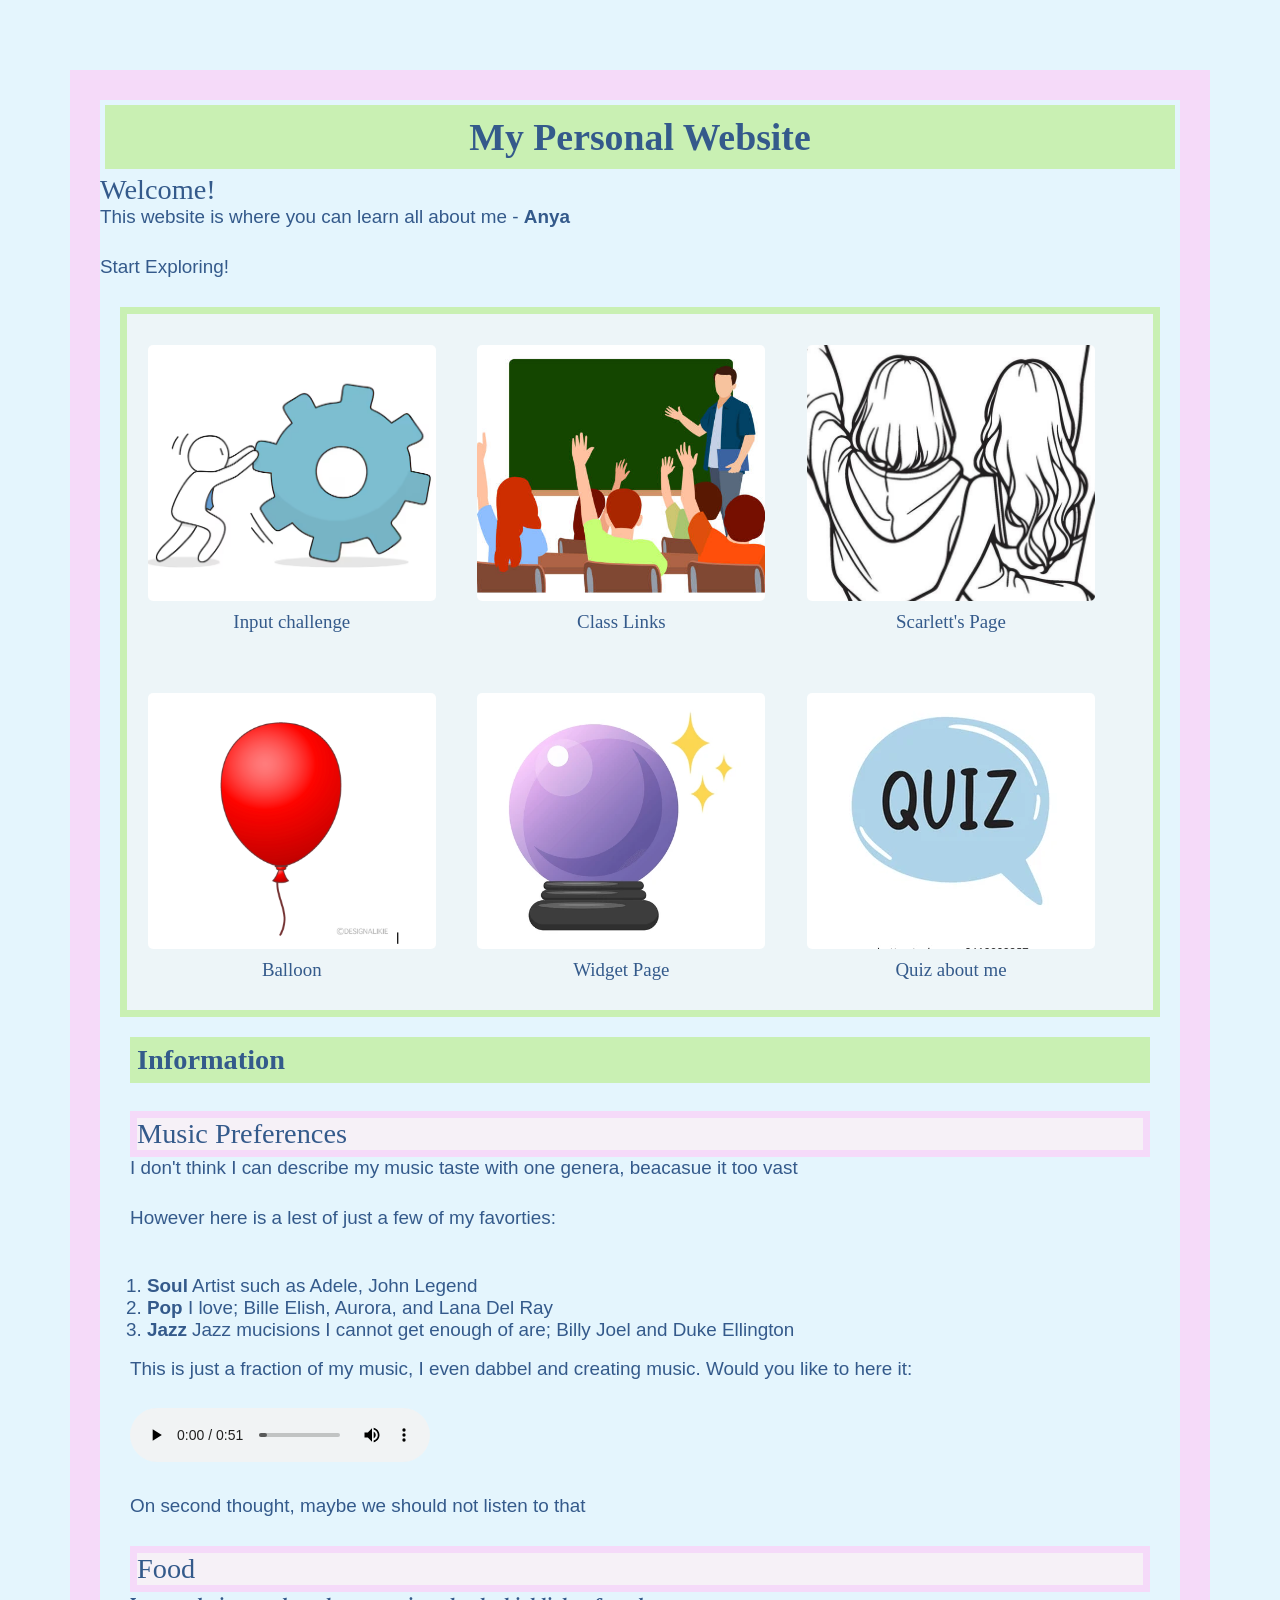
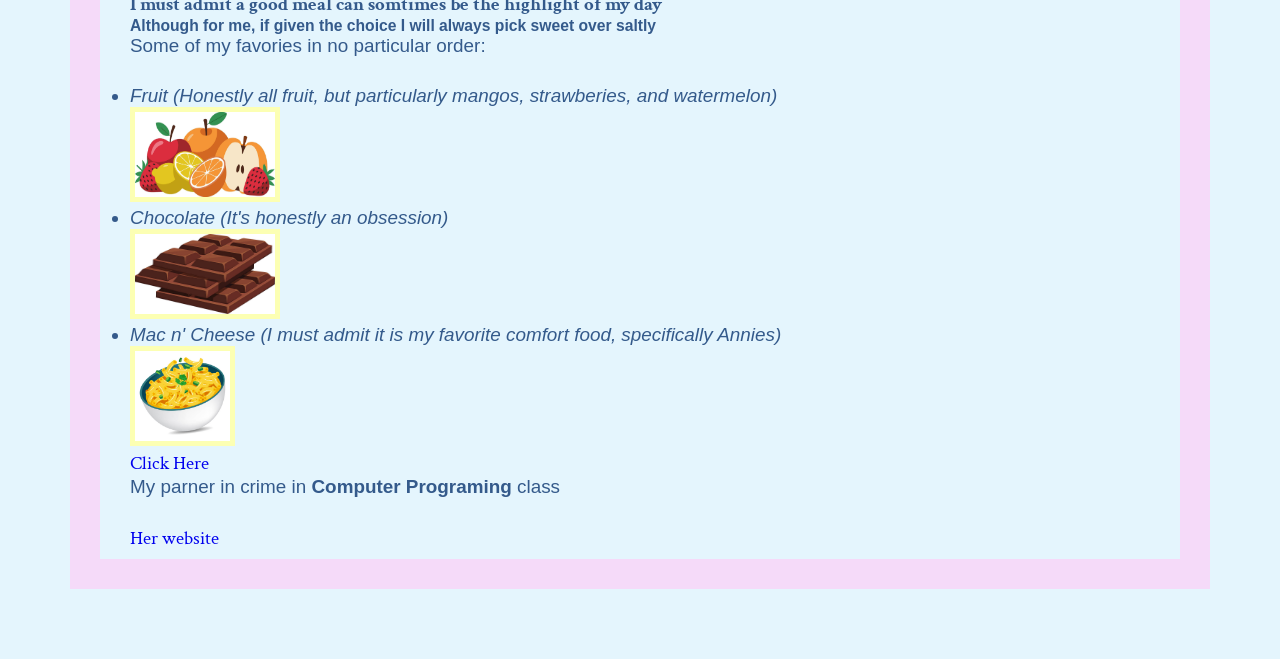
==== index.html @ f0fe185a "yep yep" ====
<!DOCTYPE html>
<html lang="en">

<head>
    <meta charset="UTF-8">
    <meta name="viewport" content="width=device-width, initial-scale=1.0">
    <title>Document</title>
    <link rel="preconnect" href="https://fonts.googleapis.com">
    <link rel="preconnect" href="https://fonts.gstatic.com" crossorigin>
    <link
        href="https://fonts.googleapis.com/css2?family=Crimson+Text:ital,wght@0,400;0,600;0,700;1,400;1,600;1,700&family=Story+Script&display=swap"
        rel="stylesheet">
    <link rel="stylesheet" href="style.css">
</head>

<body>
    <h1 class="header-with-border" style = "text-align: center"; > My Personal Website </h1>
    <h2> Welcome!</h2>
    <p> This website is where you can learn all about me - <b>Anya</b></p>
    <p> Start Exploring!</p>
    <section class= "btn-background">
        <div class="grid__container">
            <a href="input_elements_challenge.html">
                <button class="btn"><img class="btn_img" src="images/challenge.png" alt=""></button>
                <p>Input challenge</p>
            </a>
            <a href= "class_links.html">
                <button class="btn"><img class="btn_img" src="images/class.png" alt=""></button>
                <p>Class Links</p>
            </a>
            <a href= "scarlettspage.html">
                <button class="btn"><img class="btn_img" src="images/scarlett.png" alt=""></button>
                <p>Scarlett's Page</p>
            </a>
            <a href= "Balloon.html">
                <button class="btn"><img class="btn_img" src="images/balloon.png" alt=""></button>
                <p>Balloon</p>
            </a>
            <a href= "Widget.html">
                <button class="btn"><img class="btn_img" src="images/ball.png" alt=""></button>
                <p>Widget Page</p>
            </a>
            <a href="Quiz.html">
                <button class="btn"><img class="btn_img" src="images/quiz.png" alt=""></button>
                <p>Quiz about me</p>
            </a>
        </div>
    </section>
    
    <section class="main-content">
        <H2 class="infoHeader-border"> <b>Information</b></H2>
        <p>     </p>
        <h3 class="header-border">Music Preferences</h3>
        <p> I don't  think I can describe my music taste with one genera, beacasue it too vast  </p>
        <p> However here is a lest of just a few of my favorties:</p>
        <ol>
            <li> <strong> Soul</strong> Artist such as Adele, John Legend</li>
            <li> <strong> Pop</strong> I love; Bille Elish, Aurora, and Lana Del Ray</li>
            <li> <Strong> Jazz</Strong> Jazz mucisions I cannot get enough of are; Billy Joel and Duke Ellington </li>
        </ol>
        <p> This is just a fraction of my music, I even dabbel and creating music. Would you like to here it:</p>
        <P> <audio controls src="Websitesong.wav"> </audio> </P>
        <p> On second thought, maybe we should not listen to that</p>
        <h3 class="header-border">Food</h3>
        <h4> I must admit a good meal can somtimes be the highlight of my day</h5>
        <h5> Although for me, if given the choice I will always pick sweet over saltly</h5>
        <p> Some of my favories in no particular order:</p>
        <ul>
            <li> Fruit (Honestly all fruit, but particularly mangos, strawberies, and watermelon) </li>
            <img class="image-border" src="images/fruit.png" alt="clip art image of fruit" width="150" height="95">
            <li> Chocolate (It's honestly an obsession) </li>
            <img class="image-border" src="images/chocolate.png" alt="clip art image of chocolate" width="150" height="90"> 
            <li> Mac n' Cheese (I must admit it is my favorite comfort food, specifically Annies) </li>
            <img class="image-border" src="images/mac.png" alt="clip art image of mac n' cheese" width="105" height="100"> 
        </ul>
        <a href="https://en.wikipedia.org/wiki/Sap?scrlybrkr=374132ba"> Click Here</a>

        <p>My parner in crime in <b>Computer Programing</b> class</p>
        <a href="https://scarlettl29.github.io/"> Her website </a>
        
    </section>
    
</body>

</html>
---- style.css ----
@font-face {
    font-family: OpenSansExtraBold;
    src: url(Fonts/OpenSans-ExtraBold.ttf);
}

@font-face {
    font-family: OpenSansBold;
    src: url(Fonts/OpenSans-Bold.ttf);
}

@font-face {
    font-family: OpenSansRegular;
    src: url(Fonts/OpenSans-Regular.ttf);
}

html {
    --text: #345a8b;
    --background: #e4f5fd;
    --primary: #c9f0b3;
    --secondary: #fcffb3;
    --accent: #f5daf9;

    --ff-body: "OpenSansRegular", sans-serif;
    --ff-heading: "OpenSansExtraBold", serif;
    --ff-sub-heading: "OpenSansBold", serif;
}

* {
    box-sizing: border-box;
    margin: 0;
    padding: 0;
}

body {
    color: var(--text);
    background: var(--background);
    font-family: "Crimson Text";
    font-size: 5mm;
    margin-left: 70px;
    margin-right: 70px;
    margin-top: 70px;
    margin-bottom: 70px;
    border: 30px solid #f5daf9;
}

h1 {
    background-color: var(--primary);
    padding: 1.2em;
    font-family: var(--ff-heading);
    color: var(--text)
}


h3, h2 {
    color:var(--text);
    font-size: 1.5em;
    font-weight: 200;
    text-orientation: sideways;
    font-family: var(--ff-heading);
}

.header-with-border {
    border: 5px solid #e4f5fd; /* Width, style, and color */
    padding: 10px; /* Optional: Adds space between the text and the border */
}

ul {
    font-style: italic;
    text-decoration-line: none;
}

p.large {
    font-size: 1.5em;
}

ul, ol, h5 {
    font-family: var(--ff-body);
}
p {
    font-family: var(--ff-body);
    margin-bottom: 1.5em;
}
ol {
    padding: 0.9em;
}

.grid__container {
    display: flex;
    flex-wrap: wrap;
    width: 100%;
}

.grid__container a {
    text-align: center;
}

.btn {
    display: flex;
    align-items: center;
    justify-content: center;
    border: none;
    border-radius: 5px;
    font-size: 1.3rem;
    margin: 1.5em 1em 0.5em 1em;
    width: 18rem;
    height: 16rem;
    overflow: hidden;
}

a {
    text-decoration: none;
}

.btn:hover {
    cursor: pointer;
    border: 7px solid var(--primary);
}

.main-content {
    margin: 0.4em;
    margin-left: 30px;
    margin-right: 30px; 
}

.btn_img{
    width: 22rem;
}

.grid__container a p {
    font-family: var(--ff-sub-heading);
    color: var(--text);
}
.image-border {
  border: 5px solid #fcffb3;
}
.header-border {
  border: 7px solid #f5daf9;
  background-color: #f6f1f7;
}
.infoHeader-border {
  border: 7px solid #c9f0b3;
  background-color: #c9f0b3;
}
.btn-background {
  border: 7px solid #c9f0b3;
  background-color: #edf5f8;
  margin-left: 20px;
  margin-right: 20px;
  margin-top: 20px;
  margin-bottom: 20px;
}
.bold-color {
  color: #59cc16;
}
.parImage-border {
  border: 5px solid #59cc16;
  margin-left: 50px;
  margin-right: 50px;
  margin-top: 20px;
  margin-bottom: 20px;
}
}
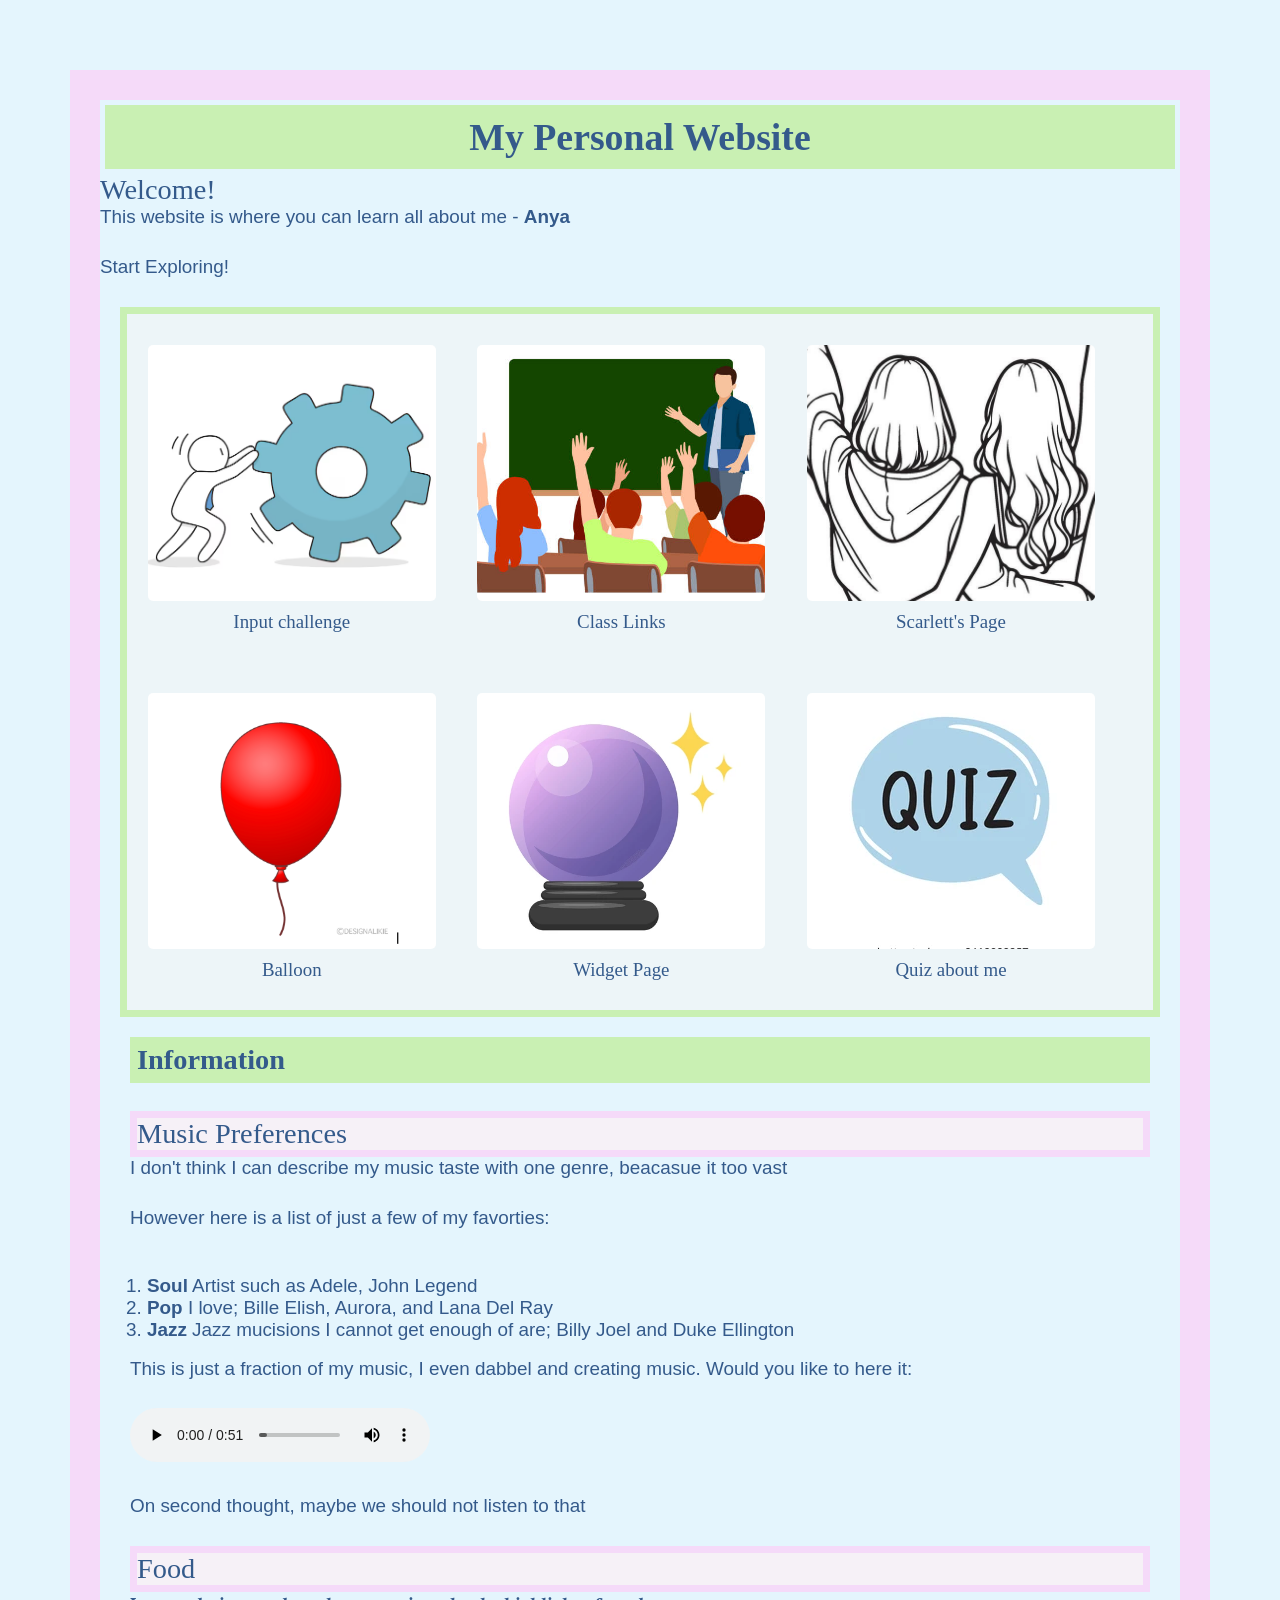
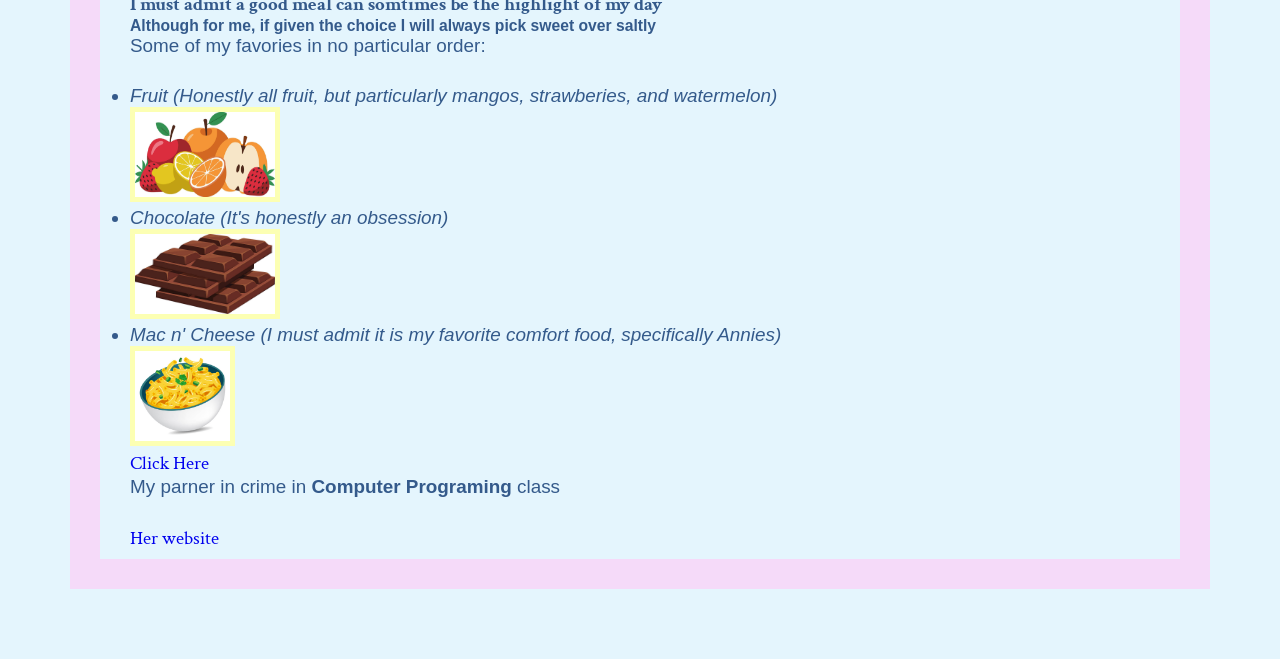
==== commit 513d1913: "grammar" ====
--- a/index.html
+++ b/index.html
@@ -51,8 +51,8 @@
         <H2 class="infoHeader-border"> <b>Information</b></H2>
         <p>     </p>
         <h3 class="header-border">Music Preferences</h3>
-        <p> I don't  think I can describe my music taste with one genera, beacasue it too vast  </p>
-        <p> However here is a lest of just a few of my favorties:</p>
+        <p> I don't  think I can describe my music taste with one genre, beacasue it too vast  </p>
+        <p> However here is a list of just a few of my favorties:</p>
         <ol>
             <li> <strong> Soul</strong> Artist such as Adele, John Legend</li>
             <li> <strong> Pop</strong> I love; Bille Elish, Aurora, and Lana Del Ray</li>
--- a/style.css
+++ b/style.css
@@ -159,4 +159,6 @@
   margin-top: 20px;
   margin-bottom: 20px;
 }
+.background-image {
+  background-image: url("images/fortuneBack.png");
 }
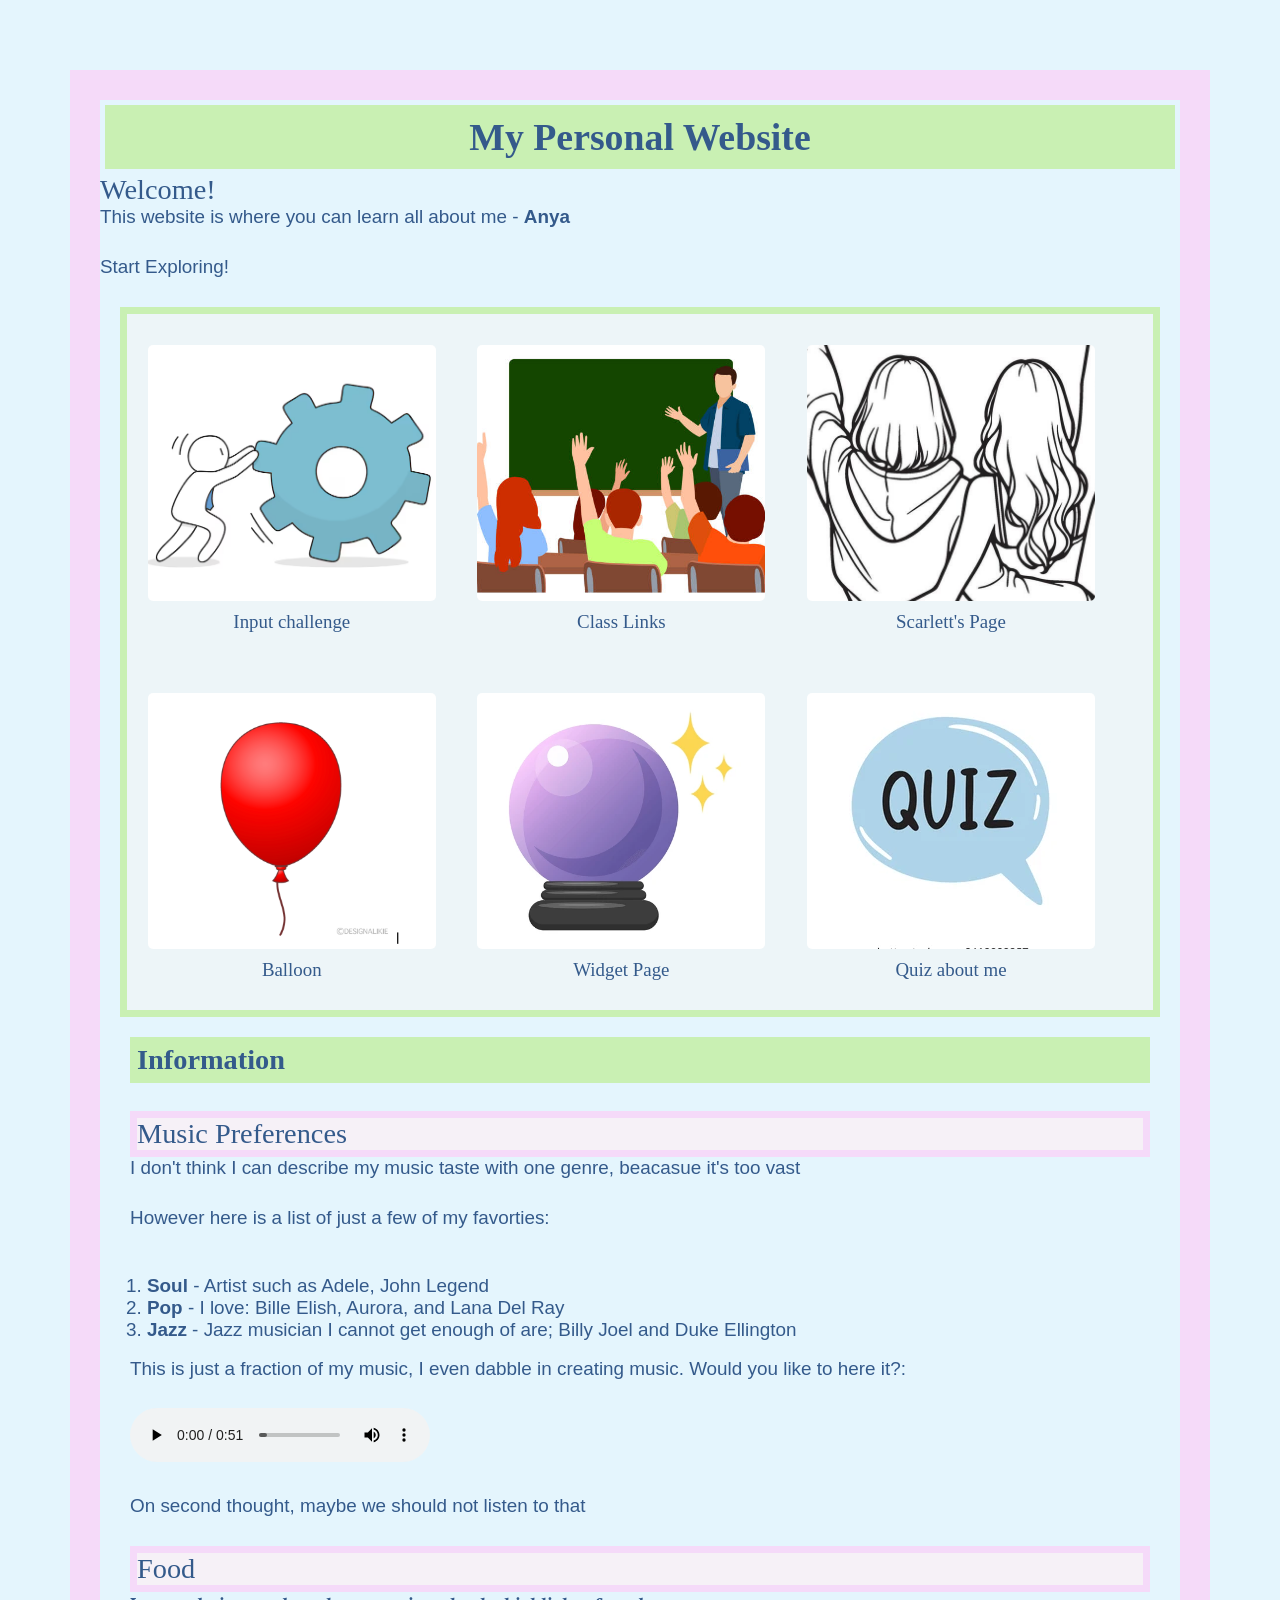
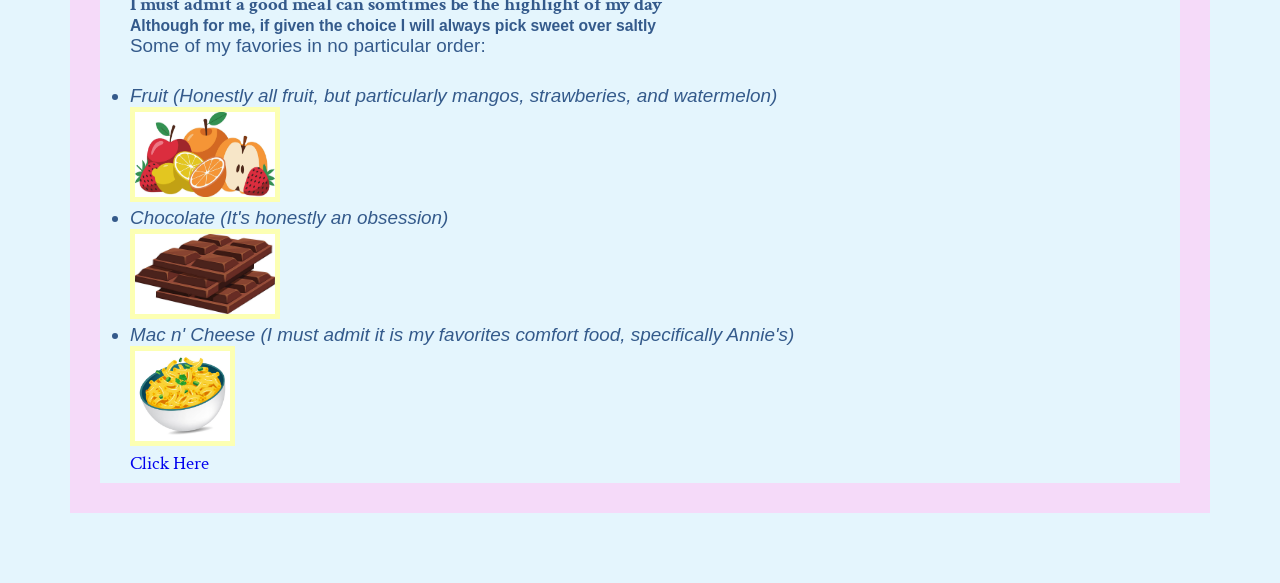
==== commit 3a645abc: "fixes to all the grammer my mom could find, and was unnesascrly happy to tell me, thnaks mom" ====
--- a/index.html
+++ b/index.html
@@ -51,14 +51,14 @@
         <H2 class="infoHeader-border"> <b>Information</b></H2>
         <p>     </p>
         <h3 class="header-border">Music Preferences</h3>
-        <p> I don't  think I can describe my music taste with one genre, beacasue it too vast  </p>
+        <p> I don't  think I can describe my music taste with one genre, beacasue it's too vast  </p>
         <p> However here is a list of just a few of my favorties:</p>
         <ol>
-            <li> <strong> Soul</strong> Artist such as Adele, John Legend</li>
-            <li> <strong> Pop</strong> I love; Bille Elish, Aurora, and Lana Del Ray</li>
-            <li> <Strong> Jazz</Strong> Jazz mucisions I cannot get enough of are; Billy Joel and Duke Ellington </li>
+            <li> <strong> Soul</strong> - Artist such as Adele, John Legend</li>
+            <li> <strong> Pop</strong> - I love: Bille Elish, Aurora, and Lana Del Ray</li>
+            <li> <Strong> Jazz</Strong> - Jazz musician I cannot get enough of are; Billy Joel and Duke Ellington </li>
         </ol>
-        <p> This is just a fraction of my music, I even dabbel and creating music. Would you like to here it:</p>
+        <p> This is just a fraction of my music, I even dabble in creating music. Would you like to here it?:</p>
         <P> <audio controls src="Websitesong.wav"> </audio> </P>
         <p> On second thought, maybe we should not listen to that</p>
         <h3 class="header-border">Food</h3>
@@ -70,13 +70,10 @@
             <img class="image-border" src="images/fruit.png" alt="clip art image of fruit" width="150" height="95">
             <li> Chocolate (It's honestly an obsession) </li>
             <img class="image-border" src="images/chocolate.png" alt="clip art image of chocolate" width="150" height="90"> 
-            <li> Mac n' Cheese (I must admit it is my favorite comfort food, specifically Annies) </li>
+            <li> Mac n' Cheese (I must admit it is my favorites comfort food, specifically Annie's) </li>
             <img class="image-border" src="images/mac.png" alt="clip art image of mac n' cheese" width="105" height="100"> 
         </ul>
         <a href="https://en.wikipedia.org/wiki/Sap?scrlybrkr=374132ba"> Click Here</a>
-
-        <p>My parner in crime in <b>Computer Programing</b> class</p>
-        <a href="https://scarlettl29.github.io/"> Her website </a>
         
     </section>
     
--- a/style.css
+++ b/style.css
@@ -1,17 +1,4 @@
-@font-face {
-    font-family: OpenSansExtraBold;
-    src: url(Fonts/OpenSans-ExtraBold.ttf);
-}
 
-@font-face {
-    font-family: OpenSansBold;
-    src: url(Fonts/OpenSans-Bold.ttf);
-}
-
-@font-face {
-    font-family: OpenSansRegular;
-    src: url(Fonts/OpenSans-Regular.ttf);
-}
 
 html {
     --text: #345a8b;
@@ -20,9 +7,9 @@
     --secondary: #fcffb3;
     --accent: #f5daf9;
 
-    --ff-body: "OpenSansRegular", sans-serif;
-    --ff-heading: "OpenSansExtraBold", serif;
-    --ff-sub-heading: "OpenSansBold", serif;
+    --ff-body: sans-serif;
+    --ff-heading: serif;
+    --ff-sub-heading: serif;
 }
 
 * {
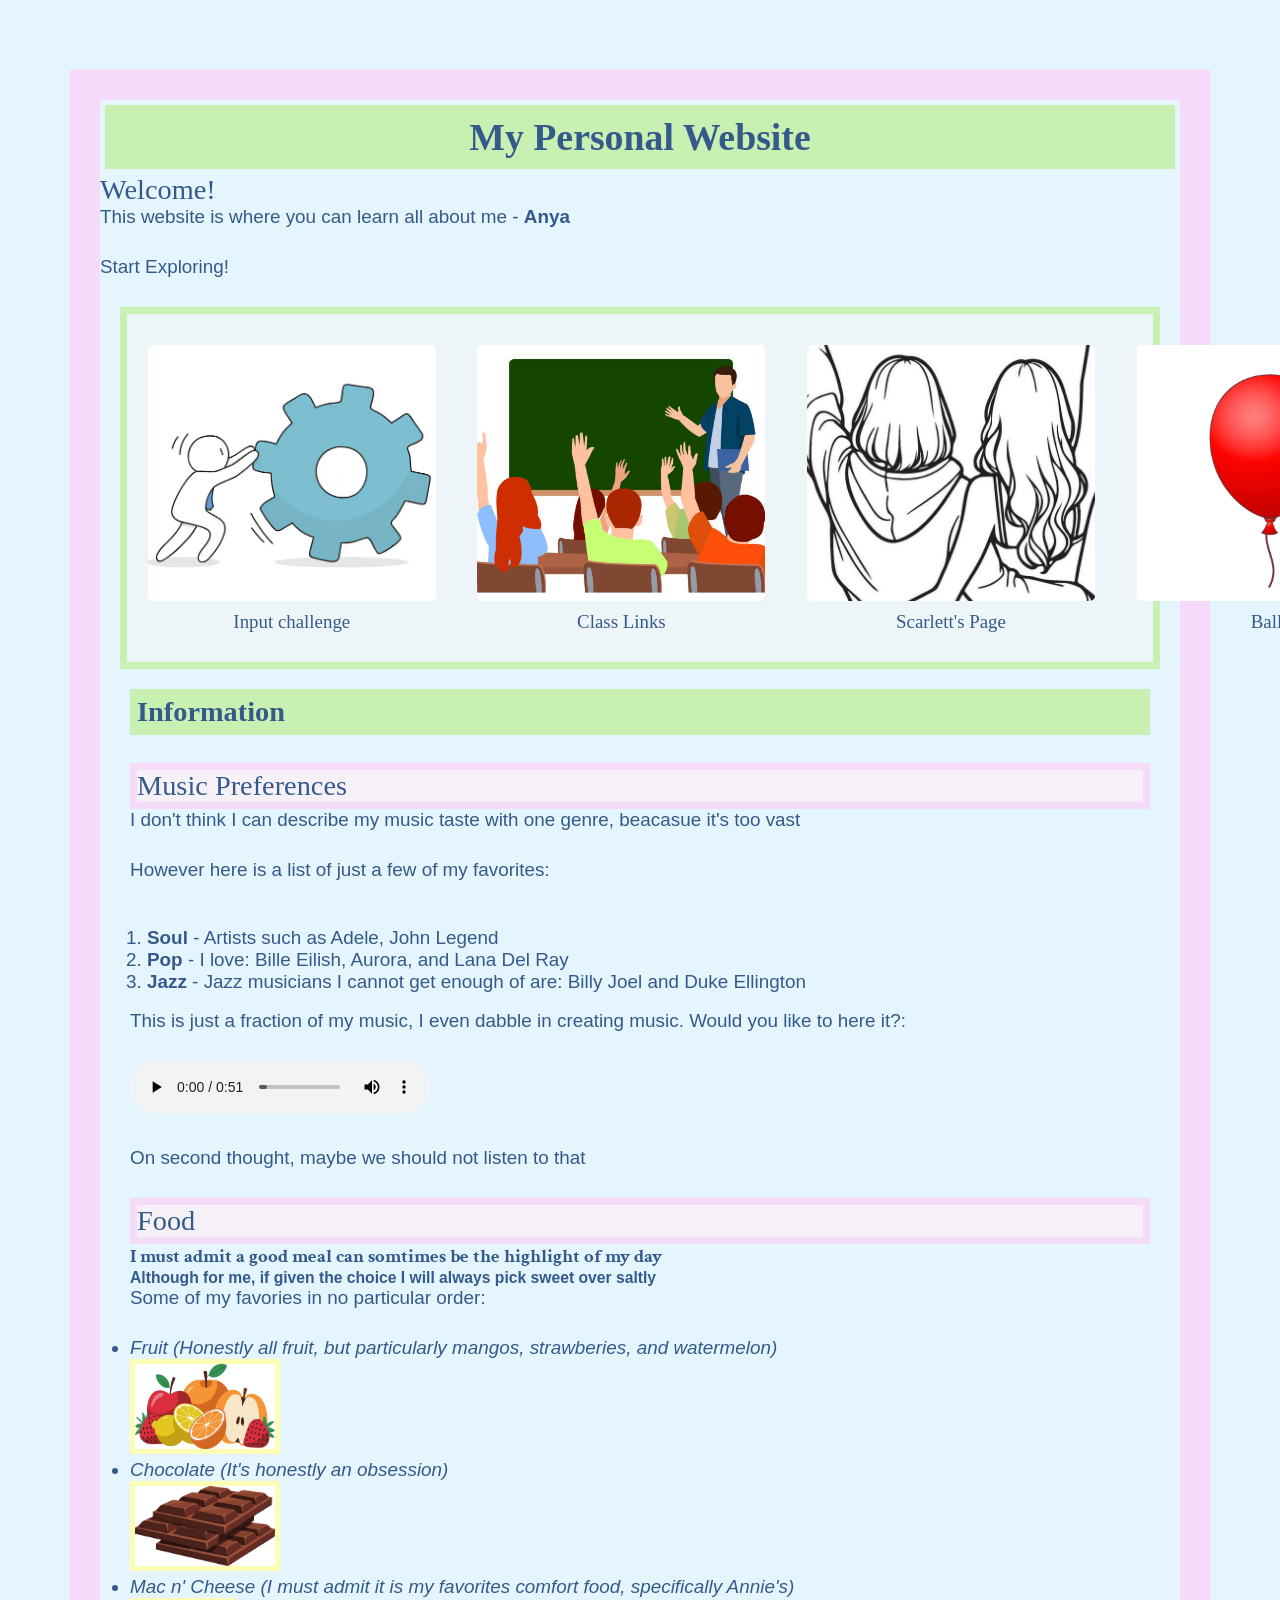
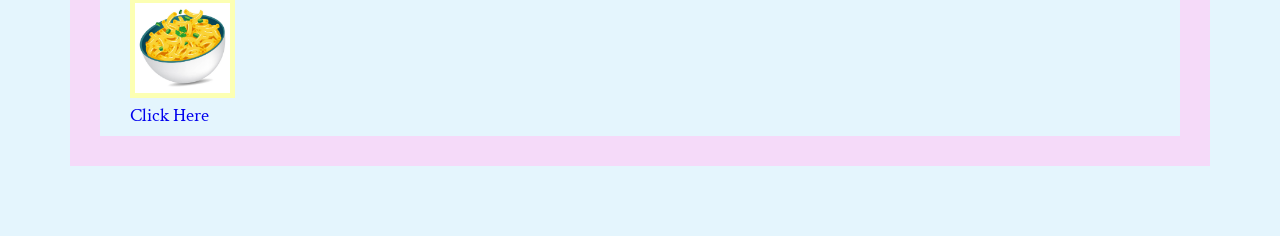
==== commit ae6b8bbf: "more" ====
--- a/index.html
+++ b/index.html
@@ -52,11 +52,11 @@
         <p>     </p>
         <h3 class="header-border">Music Preferences</h3>
         <p> I don't  think I can describe my music taste with one genre, beacasue it's too vast  </p>
-        <p> However here is a list of just a few of my favorties:</p>
+        <p> However here is a list of just a few of my favorites:</p>
         <ol>
-            <li> <strong> Soul</strong> - Artist such as Adele, John Legend</li>
-            <li> <strong> Pop</strong> - I love: Bille Elish, Aurora, and Lana Del Ray</li>
-            <li> <Strong> Jazz</Strong> - Jazz musician I cannot get enough of are; Billy Joel and Duke Ellington </li>
+            <li> <strong> Soul</strong> - Artists such as Adele, John Legend</li>
+            <li> <strong> Pop</strong> - I love: Bille Eilish, Aurora, and Lana Del Ray</li>
+            <li> <Strong> Jazz</Strong> - Jazz musicians I cannot get enough of are: Billy Joel and Duke Ellington </li>
         </ol>
         <p> This is just a fraction of my music, I even dabble in creating music. Would you like to here it?:</p>
         <P> <audio controls src="Websitesong.wav"> </audio> </P>
--- a/style.css
+++ b/style.css
@@ -73,6 +73,7 @@
 
 .grid__container {
     display: flex;
+    justify-content: center
     flex-wrap: wrap;
     width: 100%;
 }
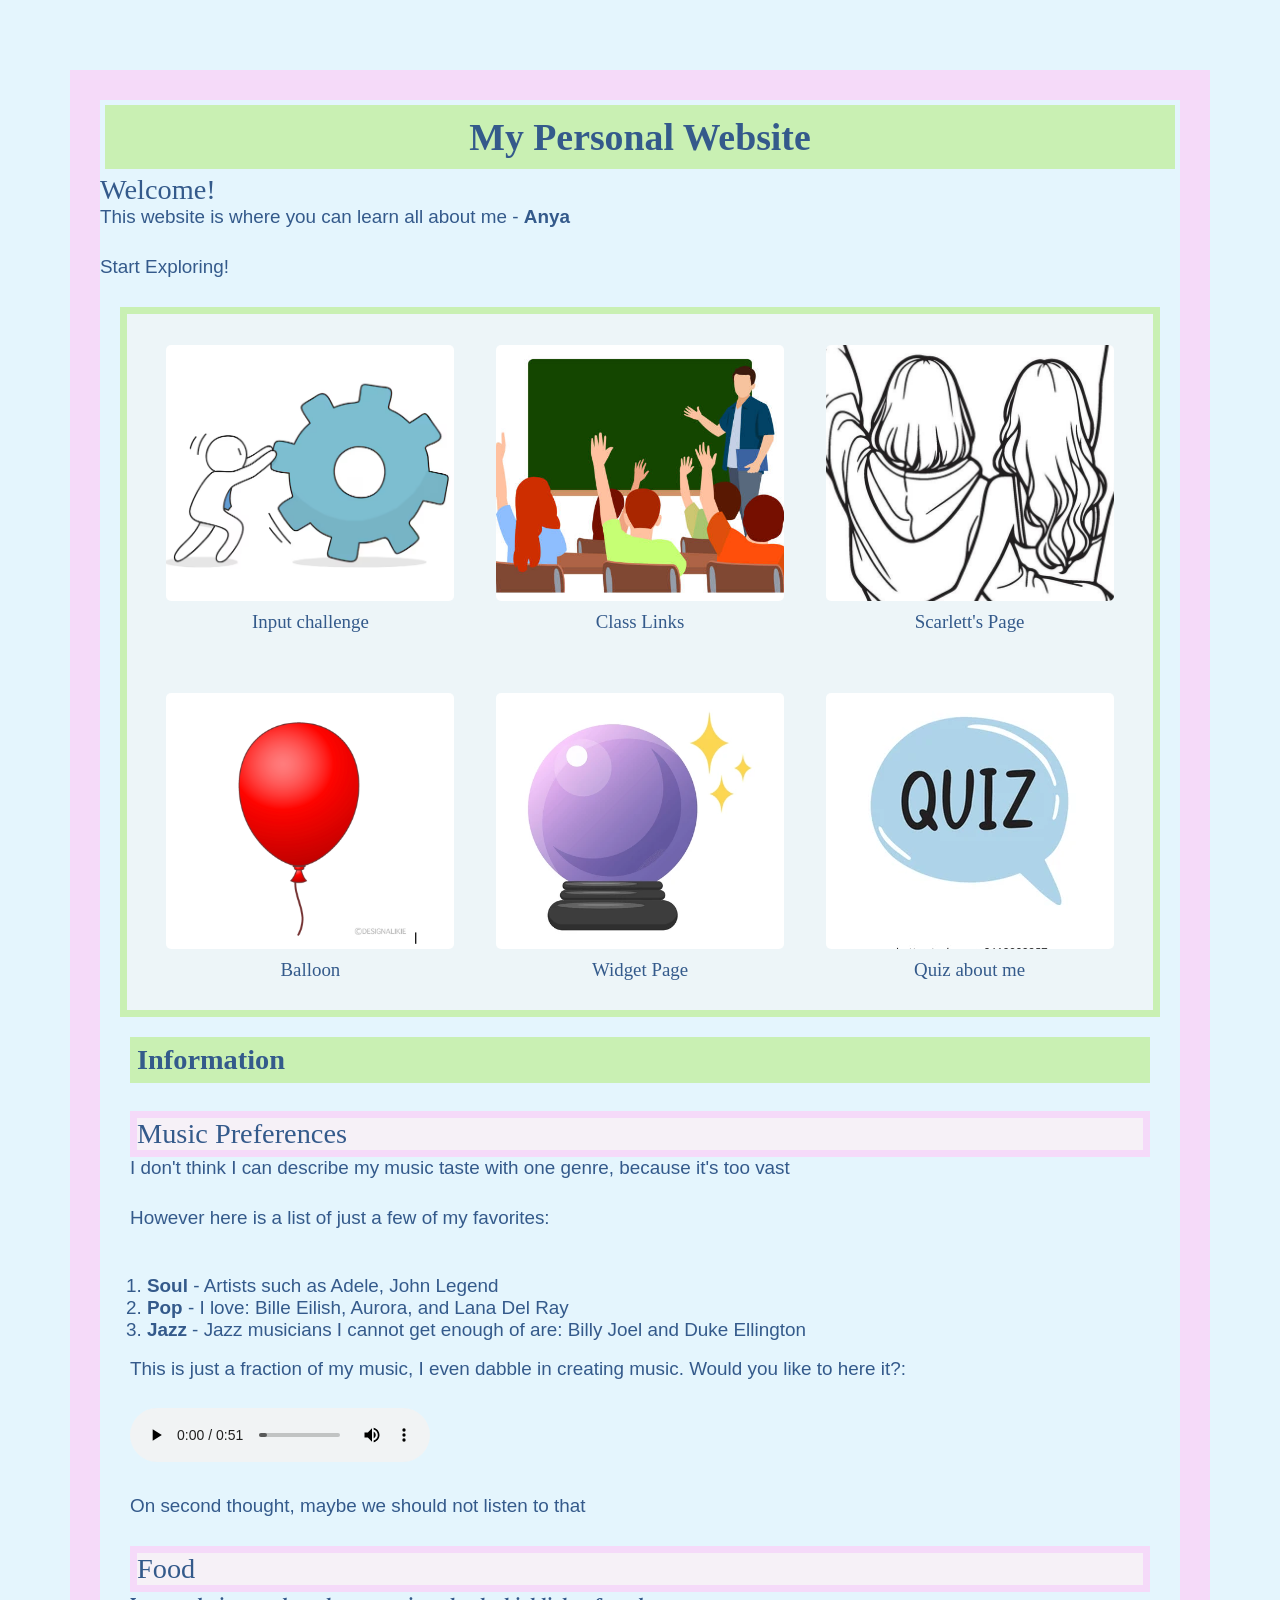
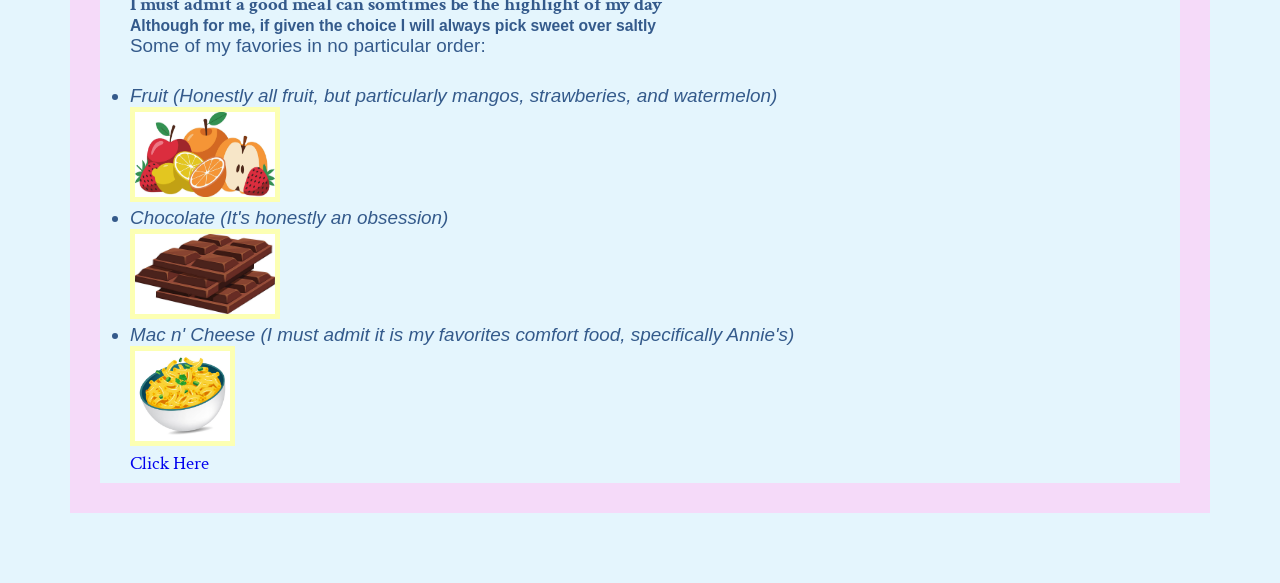
==== commit 199a2ea7: "hope" ====
--- a/index.html
+++ b/index.html
@@ -51,7 +51,7 @@
         <H2 class="infoHeader-border"> <b>Information</b></H2>
         <p>     </p>
         <h3 class="header-border">Music Preferences</h3>
-        <p> I don't  think I can describe my music taste with one genre, beacasue it's too vast  </p>
+        <p> I don't  think I can describe my music taste with one genre, because it's too vast  </p>
         <p> However here is a list of just a few of my favorites:</p>
         <ol>
             <li> <strong> Soul</strong> - Artists such as Adele, John Legend</li>
--- a/style.css
+++ b/style.css
@@ -45,6 +45,9 @@
     text-orientation: sideways;
     font-family: var(--ff-heading);
 }
+h6 {
+    color: #000000 
+}
 
 .header-with-border {
     border: 5px solid #e4f5fd; /* Width, style, and color */
@@ -73,9 +76,8 @@
 
 .grid__container {
     display: flex;
-    justify-content: center
+    justify-content: center;
     flex-wrap: wrap;
-    width: 100%;
 }
 
 .grid__container a {
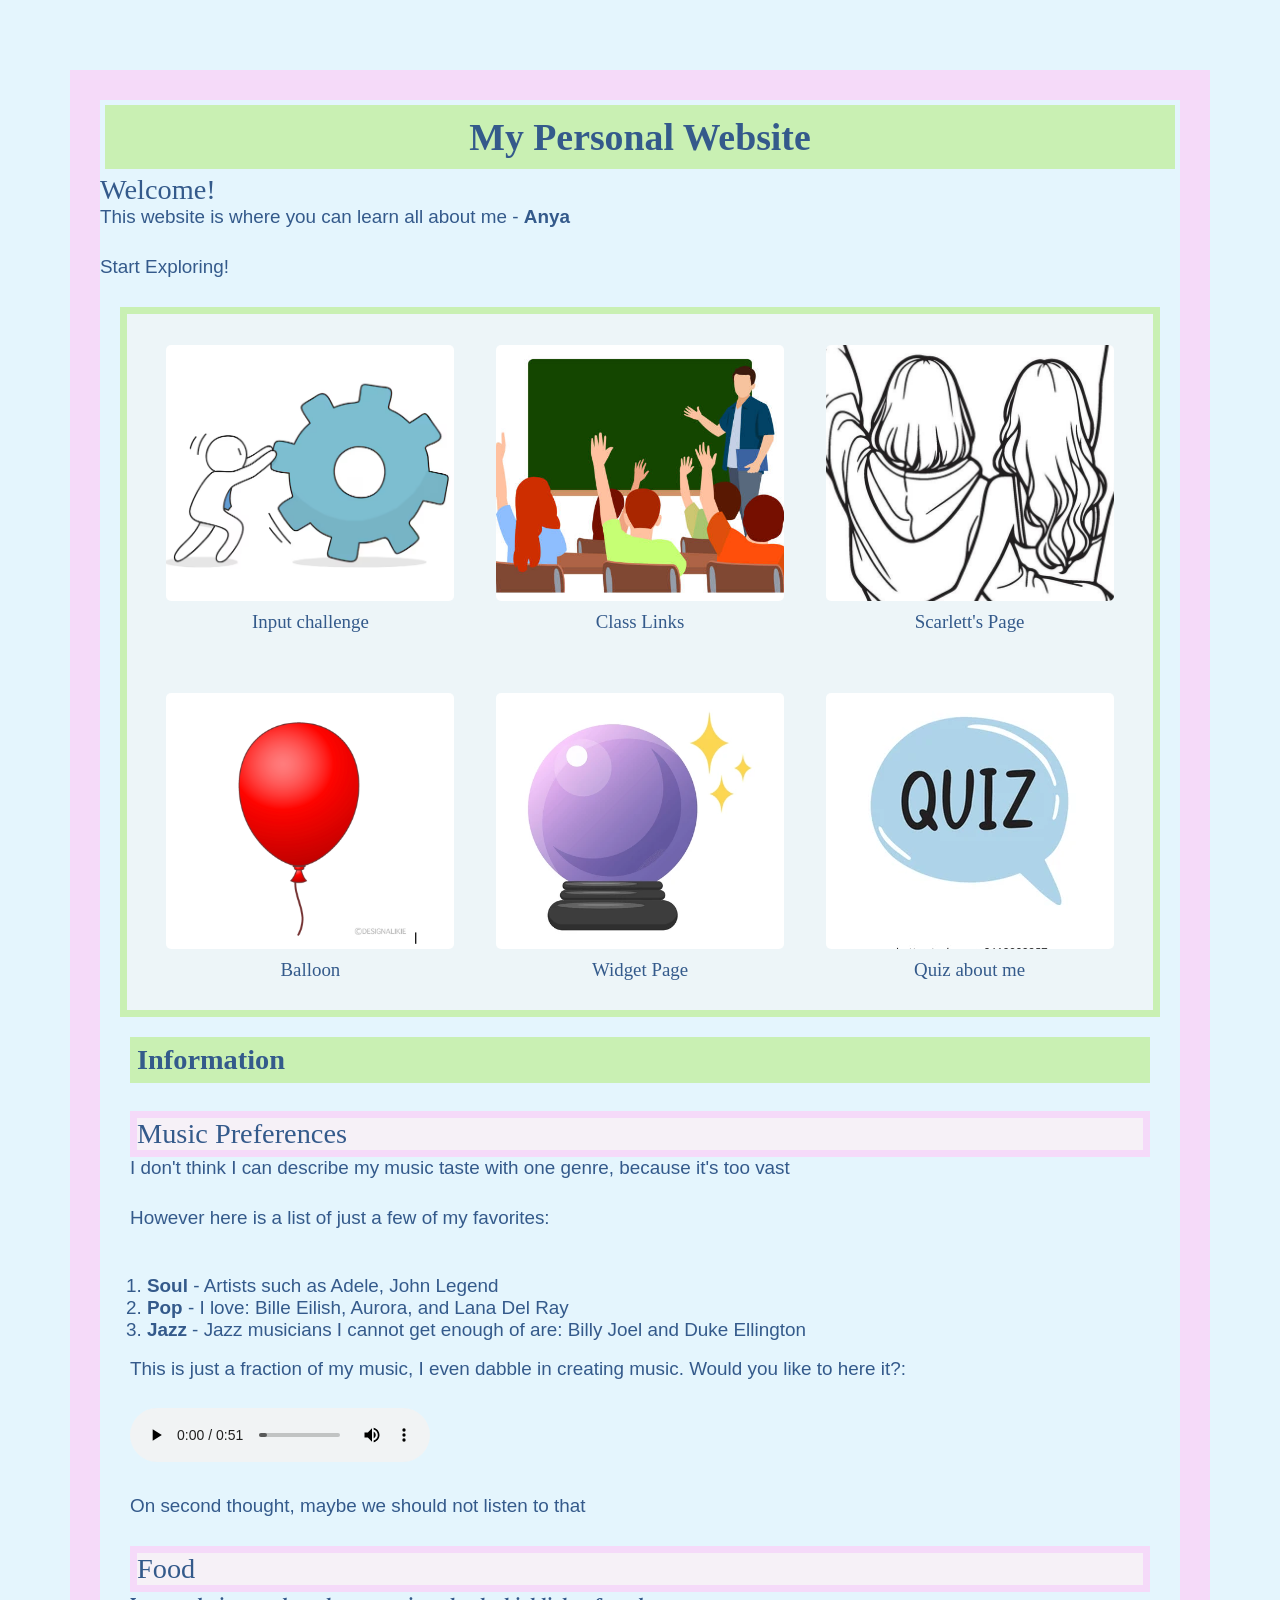
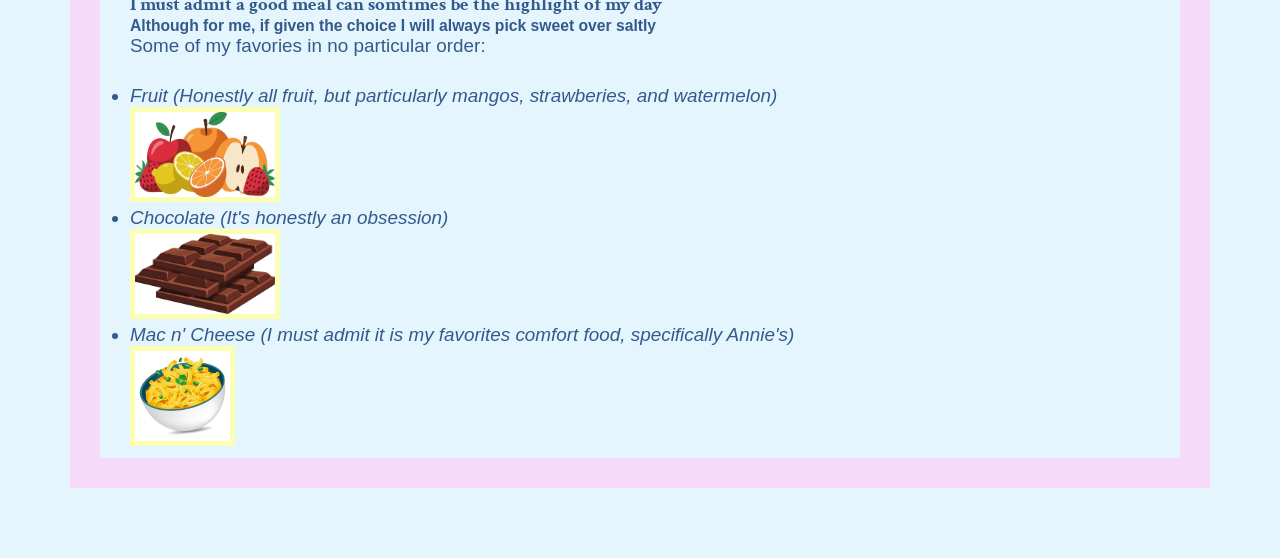
==== commit 2df8f77e: "no more tree sap" ====
--- a/index.html
+++ b/index.html
@@ -73,7 +73,7 @@
             <li> Mac n' Cheese (I must admit it is my favorites comfort food, specifically Annie's) </li>
             <img class="image-border" src="images/mac.png" alt="clip art image of mac n' cheese" width="105" height="100"> 
         </ul>
-        <a href="https://en.wikipedia.org/wiki/Sap?scrlybrkr=374132ba"> Click Here</a>
+
         
     </section>
     
--- a/style.css
+++ b/style.css
@@ -78,6 +78,7 @@
     display: flex;
     justify-content: center;
     flex-wrap: wrap;
+    width: 100%;
 }
 
 .grid__container a {
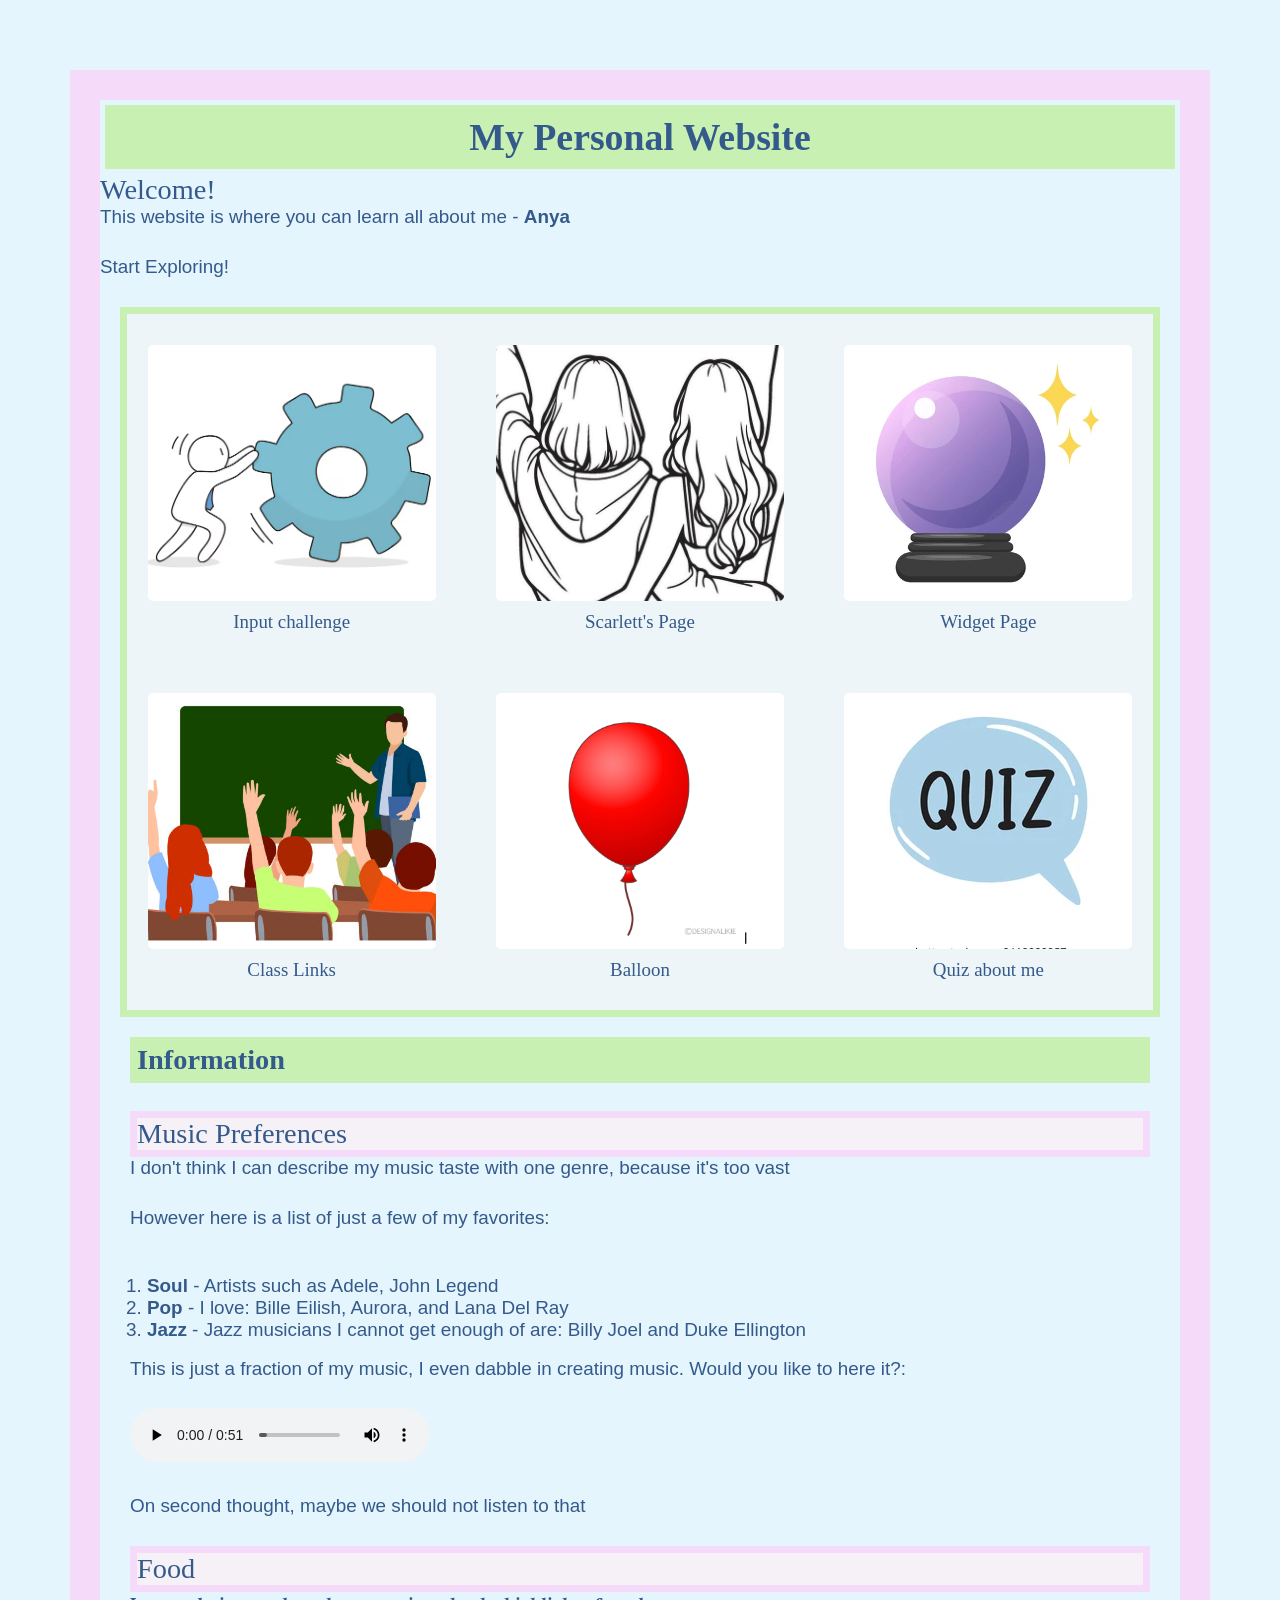
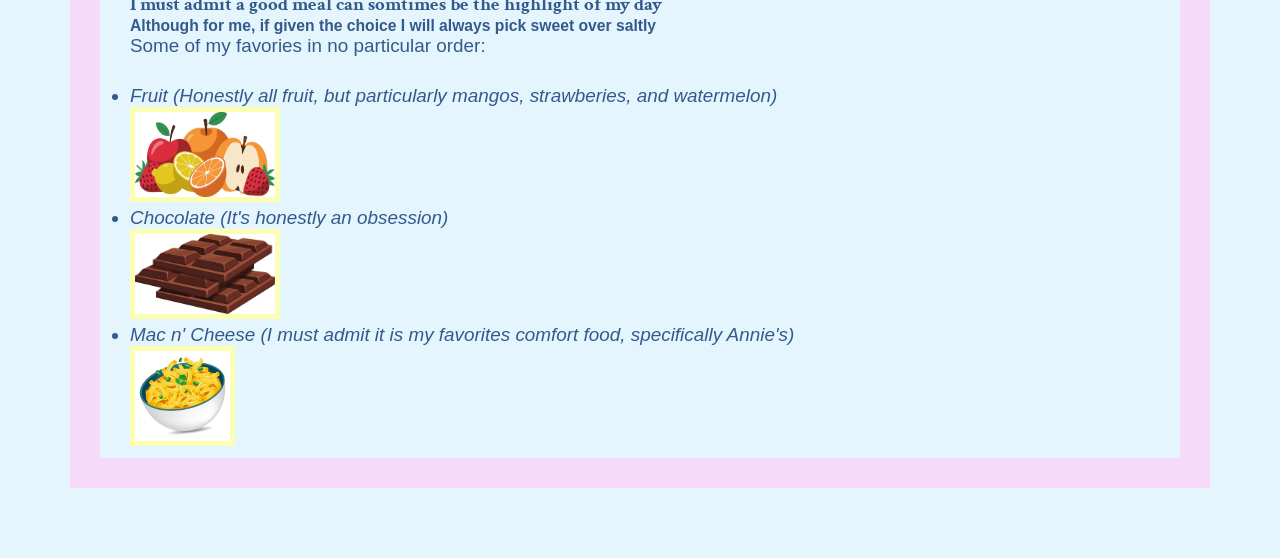
==== commit 6bad9166: "centering" ====
--- a/index.html
+++ b/index.html
@@ -76,7 +76,6 @@
 
         
     </section>
-    
 </body>
 
 </html>
--- a/style.css
+++ b/style.css
@@ -46,7 +46,8 @@
     font-family: var(--ff-heading);
 }
 h6 {
-    color: #000000 
+    color: #000000;
+    font-size: 1.2em;
 }
 
 .header-with-border {
@@ -80,6 +81,19 @@
     flex-wrap: wrap;
     width: 100%;
 }
+
+@media screen and (min-width: 1200px) {
+    .grid__container {
+        display: block;
+        column-count: 3;
+    }
+    .grid__container a {
+        display: flex;
+        flex-direction: column;
+        align-items: center;
+        width: 100%;
+}
+
 
 .grid__container a {
     text-align: center;
@@ -153,3 +167,9 @@
 .background-image {
   background-image: url("images/fortuneBack.png");
 }
+.widget-btn {
+  font-size: 1.5em;
+  border: 7px solid #4789ec;
+  background-color: #f6f1f7;
+} 
+ 
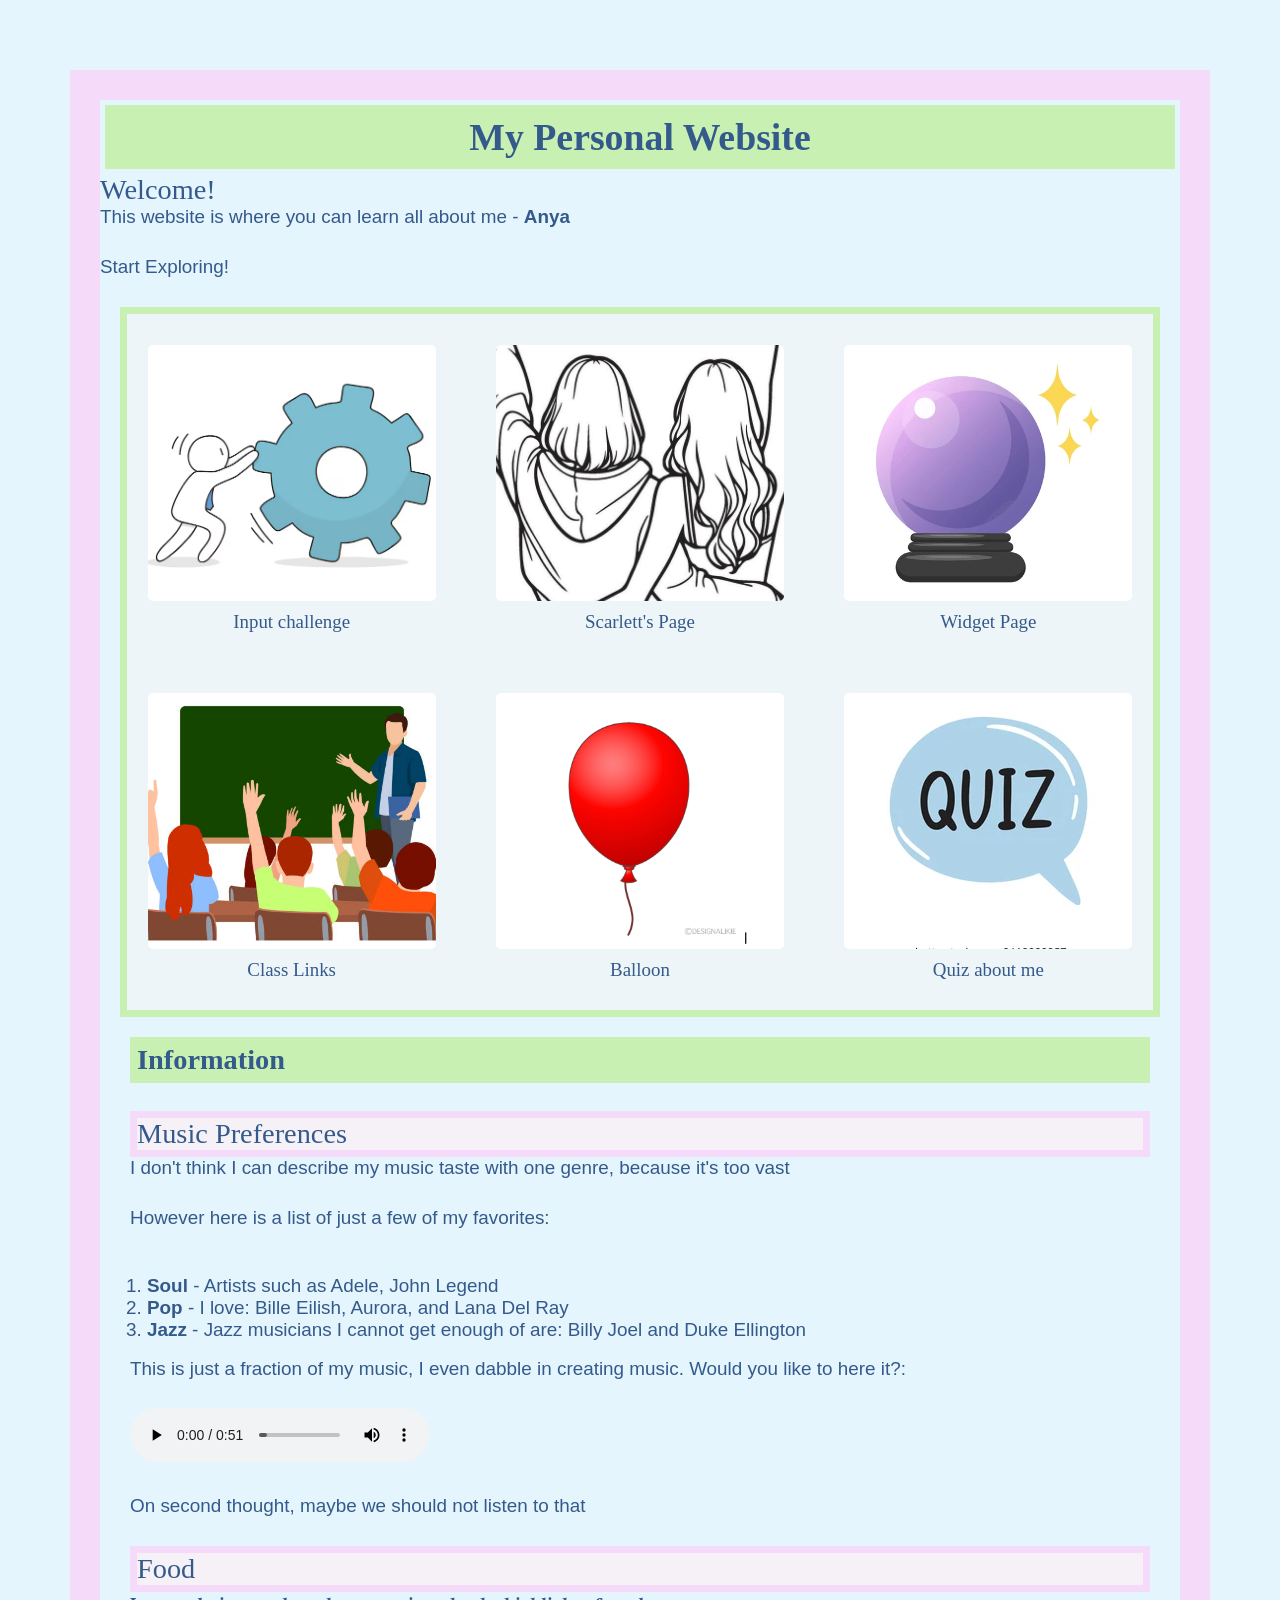
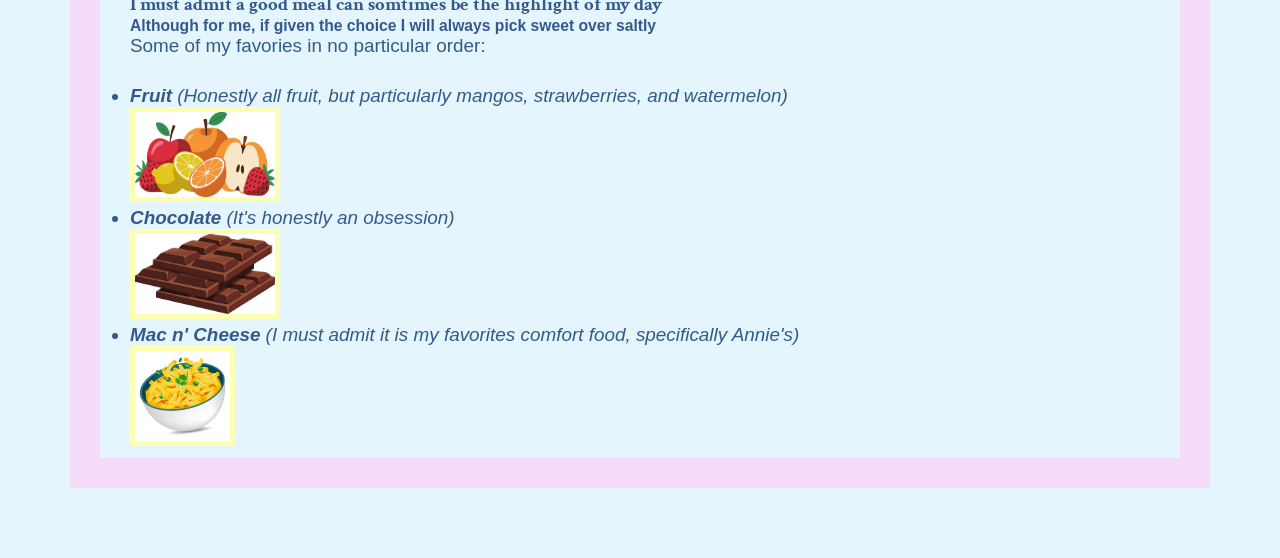
==== commit bb25bf0e: "bolded" ====
--- a/index.html
+++ b/index.html
@@ -66,11 +66,11 @@
         <h5> Although for me, if given the choice I will always pick sweet over saltly</h5>
         <p> Some of my favories in no particular order:</p>
         <ul>
-            <li> Fruit (Honestly all fruit, but particularly mangos, strawberies, and watermelon) </li>
+            <li> <b>Fruit</b> (Honestly all fruit, but particularly mangos, strawberries, and watermelon) </li>
             <img class="image-border" src="images/fruit.png" alt="clip art image of fruit" width="150" height="95">
-            <li> Chocolate (It's honestly an obsession) </li>
+            <li> <b>Chocolate</b> (It's honestly an obsession) </li>
             <img class="image-border" src="images/chocolate.png" alt="clip art image of chocolate" width="150" height="90"> 
-            <li> Mac n' Cheese (I must admit it is my favorites comfort food, specifically Annie's) </li>
+            <li> <b>Mac n' Cheese</b> (I must admit it is my favorites comfort food, specifically Annie's) </li>
             <img class="image-border" src="images/mac.png" alt="clip art image of mac n' cheese" width="105" height="100"> 
         </ul>
 
